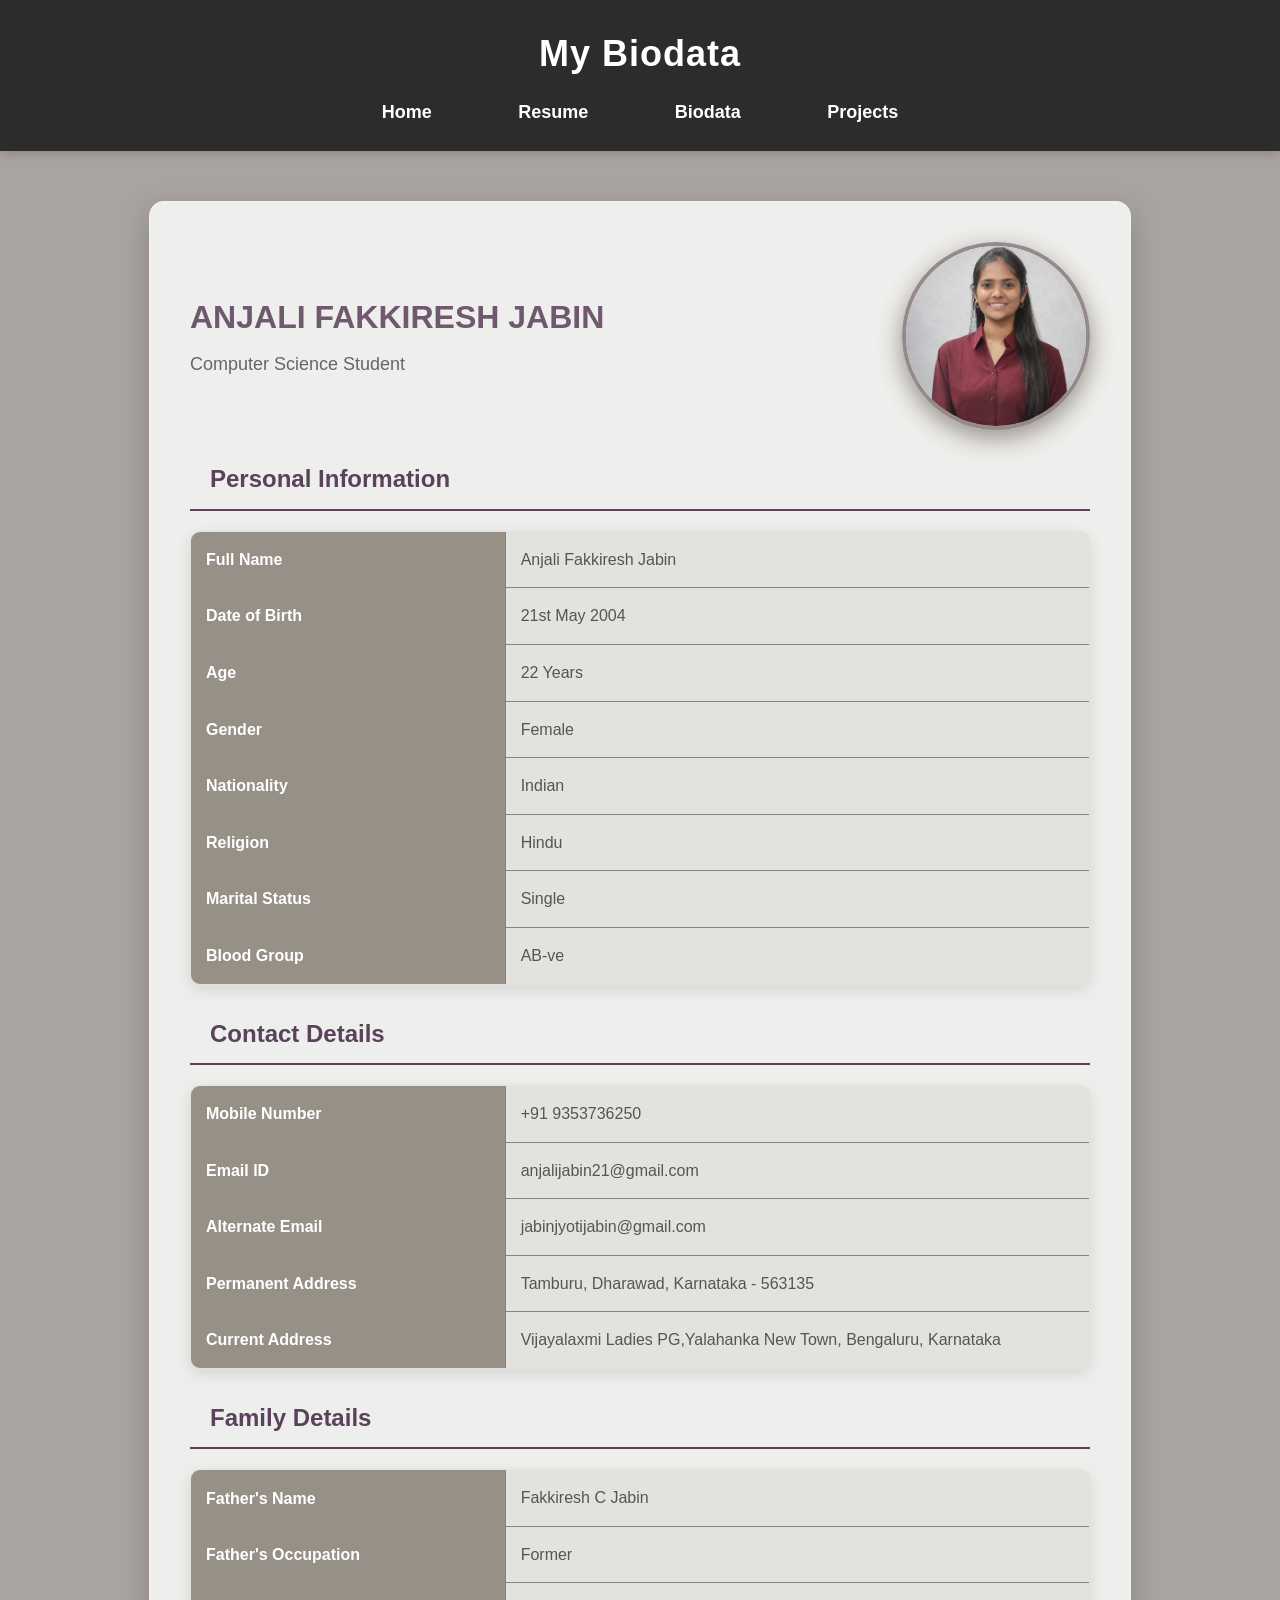
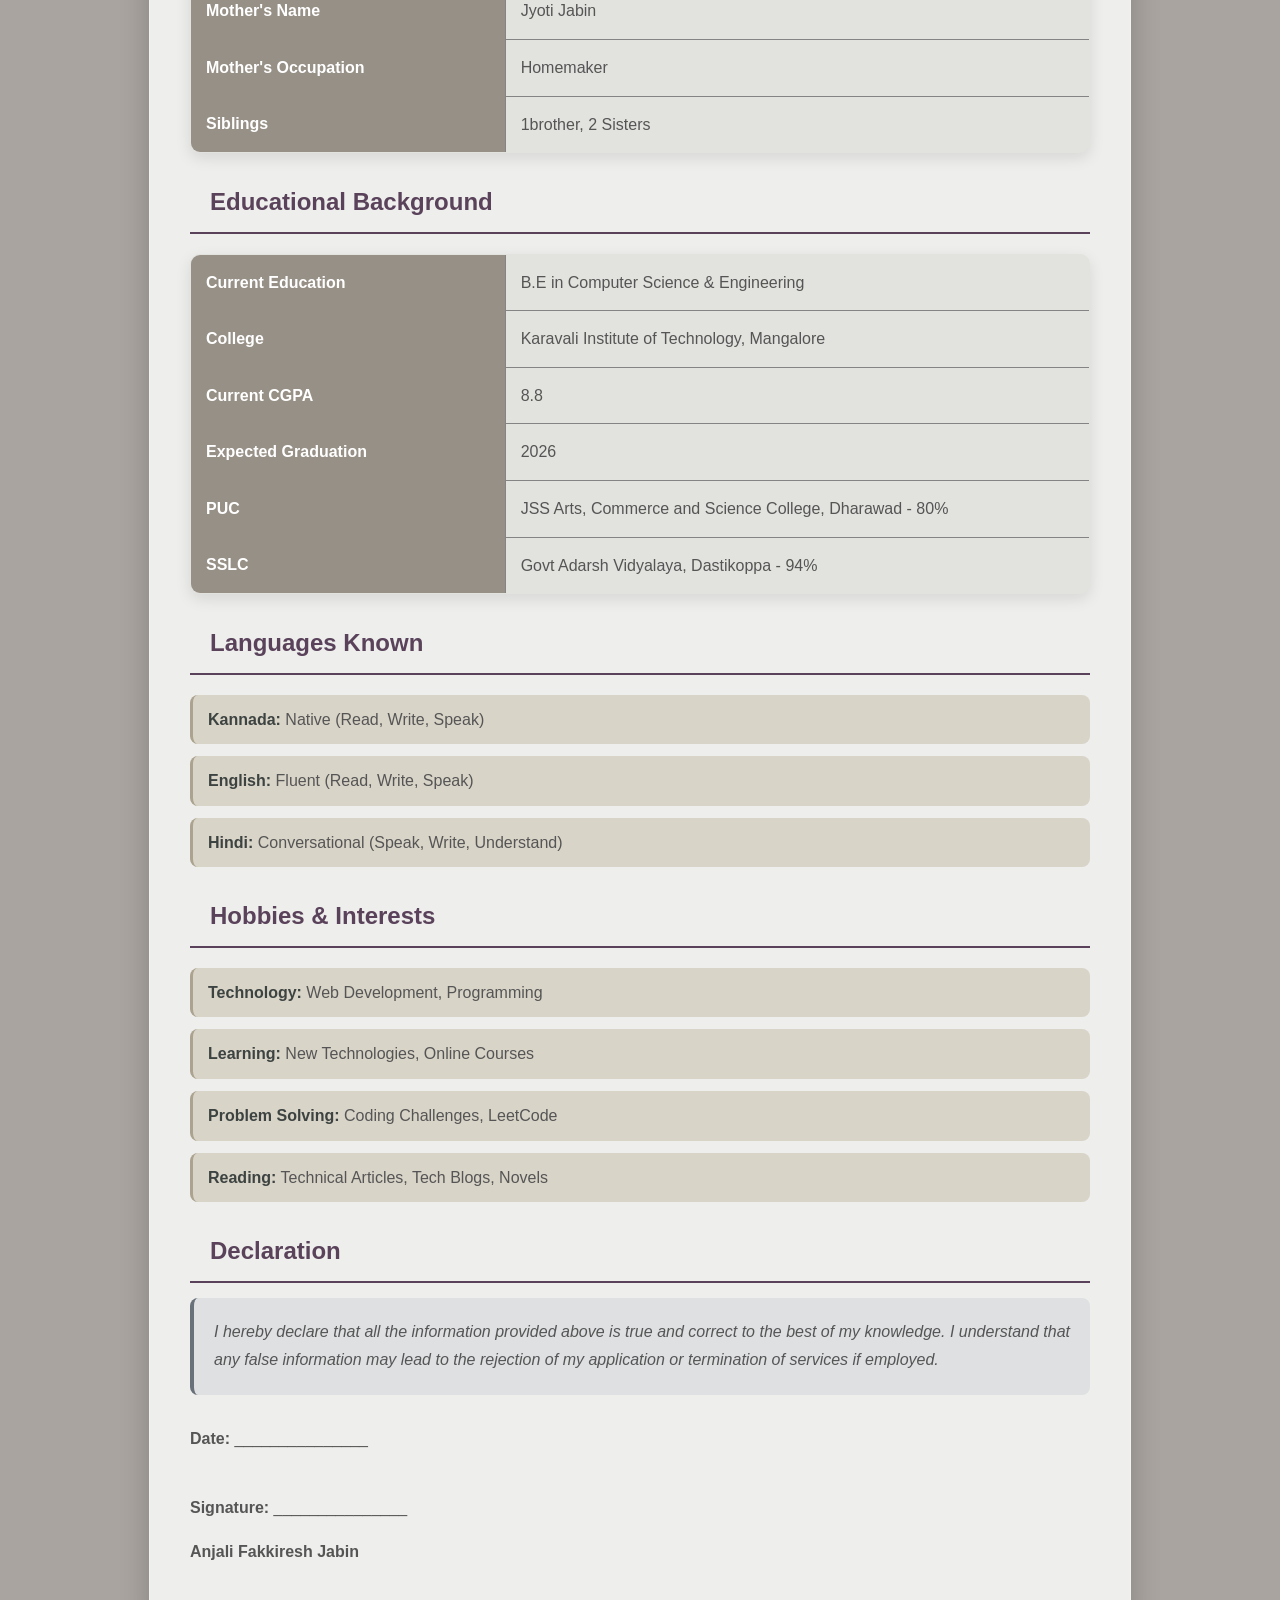
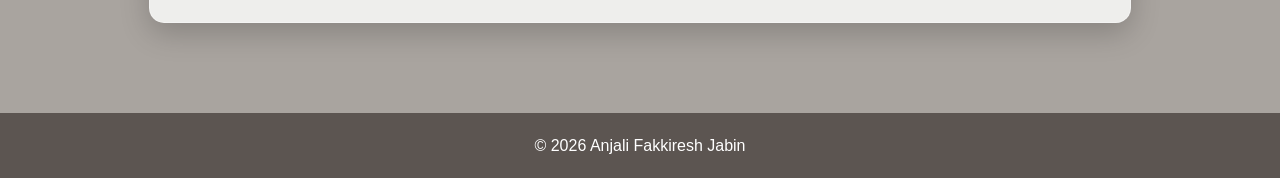
==== biodata.html @ 4d063d06 "Add portfolio website" ====
<!DOCTYPE html>
<html lang="en">
<head>
    <meta charset="UTF-8">
    <meta name="viewport" content="width=device-width, initial-scale=1.0">
    <title>Biodata | Anjali Fakkiresh Jabin</title>
    <link rel="stylesheet" href="style.css?v=2">
    <script src="https://code.jquery.com/jquery-3.6.0.min.js"></script>
</head>

<body>

<header class="top-header">
    <h1 class="title">My Biodata</h1>

    <nav class="navbar">
        <a href="index.html">Home</a>
        <a href="resume.html">Resume</a>
        <a href="biodata.html">Biodata</a>
        <a href="projects.html">Projects</a>
    </nav>
</header>

<section class="content">
    <div class="card fade-card">

        <!-- Profile Section -->
        <div style="display: flex; align-items: center; margin-bottom: 25px; gap: 10px;">
            <div style="flex: 1;">
                <h2 style="text-align: left; margin: 0; color: #70596f; font-size: 32px; font-weight: 600; border: none; padding: 0;">ANJALI FAKKIRESH JABIN</h2>
                <p style="color: #666; font-size: 18px; margin: 5px 0 0 0;">Computer Science Student</p>
            </div>
            <img src="images/anjali.jpeg" class="profile-photo" alt="Profile Photo" style="margin: 0;">
        </div>

        <h2>Personal Information</h2>
        <table class="details-table">
            <tr>
                <th>Full Name</th>
                <td>Anjali Fakkiresh Jabin</td>
            </tr>
            <tr>
                <th>Date of Birth</th>
                <td>21st May 2004</td>
            </tr>
            <tr>
                <th>Age</th>
                <td>22 Years</td>
            </tr>
            <tr>
                <th>Gender</th>
                <td>Female</td>
            </tr>
            <tr>
                <th>Nationality</th>
                <td>Indian</td>
            </tr>
            <tr>
                <th>Religion</th>
                <td>Hindu</td>
            </tr>
            <tr>
                <th>Marital Status</th>
                <td>Single</td>
            </tr>
            <tr>
                <th>Blood Group</th>
                <td>AB-ve</td>
            </tr>
        </table>

        <h2>Contact Details</h2>
        <table class="details-table">
            <tr>
                <th>Mobile Number</th>
                <td>+91 9353736250</td>
            </tr>
            <tr>
                <th>Email ID</th>
                <td>anjalijabin21@gmail.com</td>
            </tr>
            <tr>
                <th>Alternate Email</th>
                <td>jabinjyotijabin@gmail.com</td>
            </tr>
            <tr>
                <th>Permanent Address</th>
                <td>Tamburu, Dharawad, Karnataka - 563135</td>
            </tr>
            <tr>
                <th>Current Address</th>
                <td>Vijayalaxmi Ladies PG,Yalahanka New Town, Bengaluru, Karnataka</td>
            </tr>
        </table>

        <h2>Family Details</h2>
        <table class="details-table">
            <tr>
                <th>Father's Name</th>
                <td>Fakkiresh C Jabin</td>
            </tr>
            <tr>
                <th>Father's Occupation</th>
                <td>Former</td>
            </tr>
            <tr>
                <th>Mother's Name</th>
                <td>Jyoti Jabin</td>
            </tr>
            <tr>
                <th>Mother's Occupation</th>
                <td>Homemaker</td>
            </tr>
            <tr>
                <th>Siblings</th>
                <td>1brother, 2 Sisters</td>
            </tr>
        </table>

        <h2>Educational Background</h2>
        <table class="details-table">
            <tr>
                <th>Current Education</th>
                <td>B.E in Computer Science & Engineering</td>
            </tr>
            <tr>
                <th>College</th>
                <td>Karavali Institute of Technology, Mangalore</td>
            </tr>
            <tr>
                <th>Current CGPA</th>
                <td>8.8</td>
            </tr>
            <tr>
                <th>Expected Graduation</th>
                <td>2026</td>
            </tr>
            <tr>
                <th>PUC</th>
                <td>JSS Arts, Commerce and Science College, Dharawad - 80%</td>
            </tr>
            <tr>
                <th>SSLC</th>
                <td>Govt Adarsh Vidyalaya, Dastikoppa - 94%</td>
            </tr>
        </table>

        <h2>Languages Known</h2>
        <ul>
            <li><b>Kannada:</b> Native (Read, Write, Speak)</li>
            <li><b>English:</b> Fluent (Read, Write, Speak)</li>
            <li><b>Hindi:</b> Conversational (Speak, Write, Understand)</li>
        </ul>

        <h2>Hobbies & Interests</h2>
        <ul>
            <li><b>Technology:</b> Web Development, Programming</li>
            <li><b>Learning:</b> New Technologies, Online Courses</li>
            <li><b>Problem Solving:</b> Coding Challenges, LeetCode</li>
            <li><b>Reading:</b> Technical Articles, Tech Blogs, Novels</li>
        </ul>

        <h2>Declaration</h2>
        <p style="text-align: justify; font-style: italic; background: #DEE0E2; padding: 20px; border-radius: 8px; border-left: 4px solid #68717A;">
            I hereby declare that all the information provided above is true and correct to the best of my knowledge. 
            I understand that any false information may lead to the rejection of my application or termination of services if employed.
        </p>

        <div style="text-align: right; margin-top: 30px;">
            <p><b>Date:</b> _______________</p>
            <p style="margin-top: 40px;"><b>Signature:</b> _______________</p>
            <p><b>Anjali Fakkiresh Jabin</b></p>
        </div>

    </div>
</section>

<footer>
    © 2026 Anjali Fakkiresh Jabin
</footer>

<script src="script.js"></script>
</body>
</html>
---- style.css ----
body {
    margin: 0;
    padding: 0;
    font-family: 'Segoe UI', Tahoma, Geneva, Verdana, sans-serif;
    background:#A9A49F;
    color: #333;
    line-height: 1.6;
    min-height: 100vh;
}

.card h2 {
    margin-top: 30px;
    margin-bottom: 15px;
    color: #59425A;
    font-size: 24px;
    position: relative;
    padding-left: 20px;
    border-bottom: 2px solid;
    padding-bottom: 10px;
}

.card h2::before {
    position: absolute;
    left: 0;
}

.top-header {
    background:#2C2D2A;
    padding: 25px 0;
    text-align: center;
    box-shadow: 0 2px 10px rgba(0, 0, 0, 0.2);
}

.title {
    color: white;
    font-size: 36px;
    font-weight: 700;
    margin: 0;
    letter-spacing: 1px;
}

.navbar {
    margin-top: 15px;
}

.navbar a {
    color: white;
    margin: 0 25px;
    text-decoration: none;
    font-weight: 600;
    font-size: 18px;
    transition: all 0.3s ease;
    padding: 8px 16px;
    border-radius: 5px;
}

.navbar a:hover {
    background: rgba(255, 255, 255, 0.2);
    color: white;
}

.content {
    display: flex;
    justify-content: center;
    padding: 50px 20px;
}

.card {
    background: #EEEEEC;
    padding: 40px;
    width: 80%;
    max-width: 900px;
    border-radius: 15px;
    box-shadow: 0 10px 30px rgba(0, 0, 0, 0.2);
    line-height: 1.6;
    font-size: 16px;
    border: 1px solid rgba(255, 255, 255, 0.3);
}

.profile-photo {
    width: 180px;
    height: 180px;
    border-radius: 50%;
    display: block;
    margin: 0 auto 20px;
    object-fit: cover;
    border: 4px solid #958A8A;
    box-shadow: 0 8px 25px #968F88;
}

.center {
    text-align: center;
    color: #70596f;
    font-size: 28px;
    margin: 20px 0;
    font-weight: 600;
}

.about {
    font-size: 18px;
    text-align: justify;
    color: #555;
    background:#BFB4AD;
    padding: 20px;
    border-radius: 10px;
    border-left: 4px solid #746448;
    margin: 20px 0;
}

ul {
    padding-left: 0;
    margin: 20px 0;
}

ul li {
    margin-bottom: 12px;
    color: #555;
    padding: 12px 15px;
    background: #D9D4C8;
    border-radius: 8px;
    border-left: 3px solid #ABA38F;
    list-style: none;
    transition: all 0.3s ease;
}

ul li:hover {
    background: #B1B4BB;
    color: white;
    transform: translateX(5px);
}

ul li b {
    color: #3C4341;
    font-weight: 600;
}

a {
    color: #6C6D74;
    font-weight: 600;
    text-decoration: none;
    transition: all 0.3s ease;
}

a:hover {
    color: #262E36;
    text-decoration: underline;
}

hr {
    border: 0;
    height: 3px;
    margin: 25px 0;
    border-radius: 2px;
    background-color: #BF9675;
}

.fade-card {
    opacity: 0;
    transform: translateY(20px);
    animation: fadeInUp 1s forwards;
}

@keyframes fadeInUp {
    to {
        opacity: 1;
        transform: translateY(0);
    }
}

footer {
    text-align: center;
    background: #5C5551;
    color: white;
    padding: 20px;
    margin-top: 40px;
    font-size: 16px;
}

.details-table {
    width: 100%;
    border-collapse: collapse;
    margin: 20px 0;
    background: #E2E2DE;
    border-radius: 10px;
    overflow: hidden;
    box-shadow: 0 5px 15px rgba(0, 0, 0, 0.1);
    border:1px solid #848484;
}

.details-table th {
    text-align: left;
    padding: 15px;
    width: 35%;
    font-weight: 600;
    color: white;
    background: #979086;
}

.details-table td {
    padding: 15px;
    color: #555;
    border: 1px solid #848484;
}

.details-table tr:hover {
    background: #B3B3B3
}

p {
    text-align: justify;
    line-height: 1.8;
    margin: 15px 0;
    color: #555;
}

/* Responsive Design */
@media (max-width: 768px) {
    .card {
        width: 95%;
        padding: 25px;
    }
    
    .title {
        font-size: 28px;
    }
    
    .navbar a {
        margin: 0 10px;
        font-size: 16px;
    }
    
    .profile-photo {
        width: 150px;
        height: 150px;
    }
}
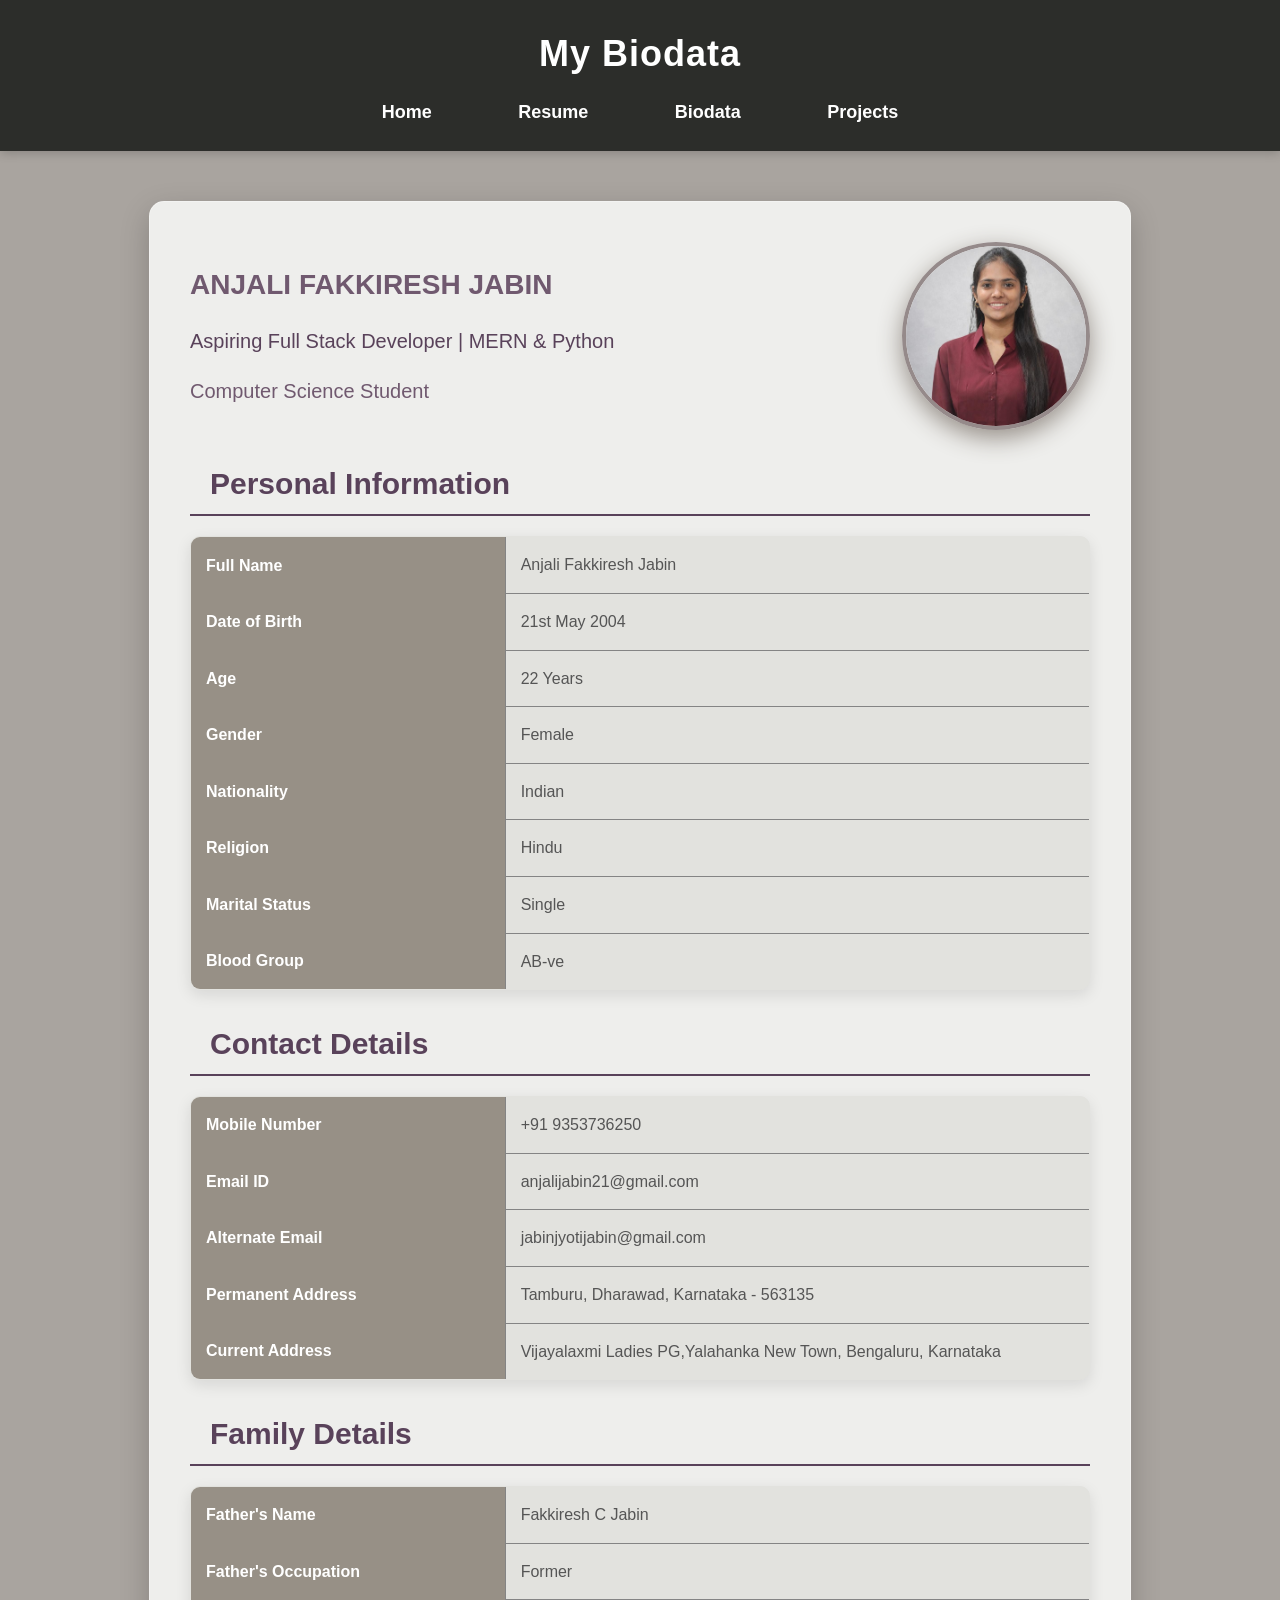
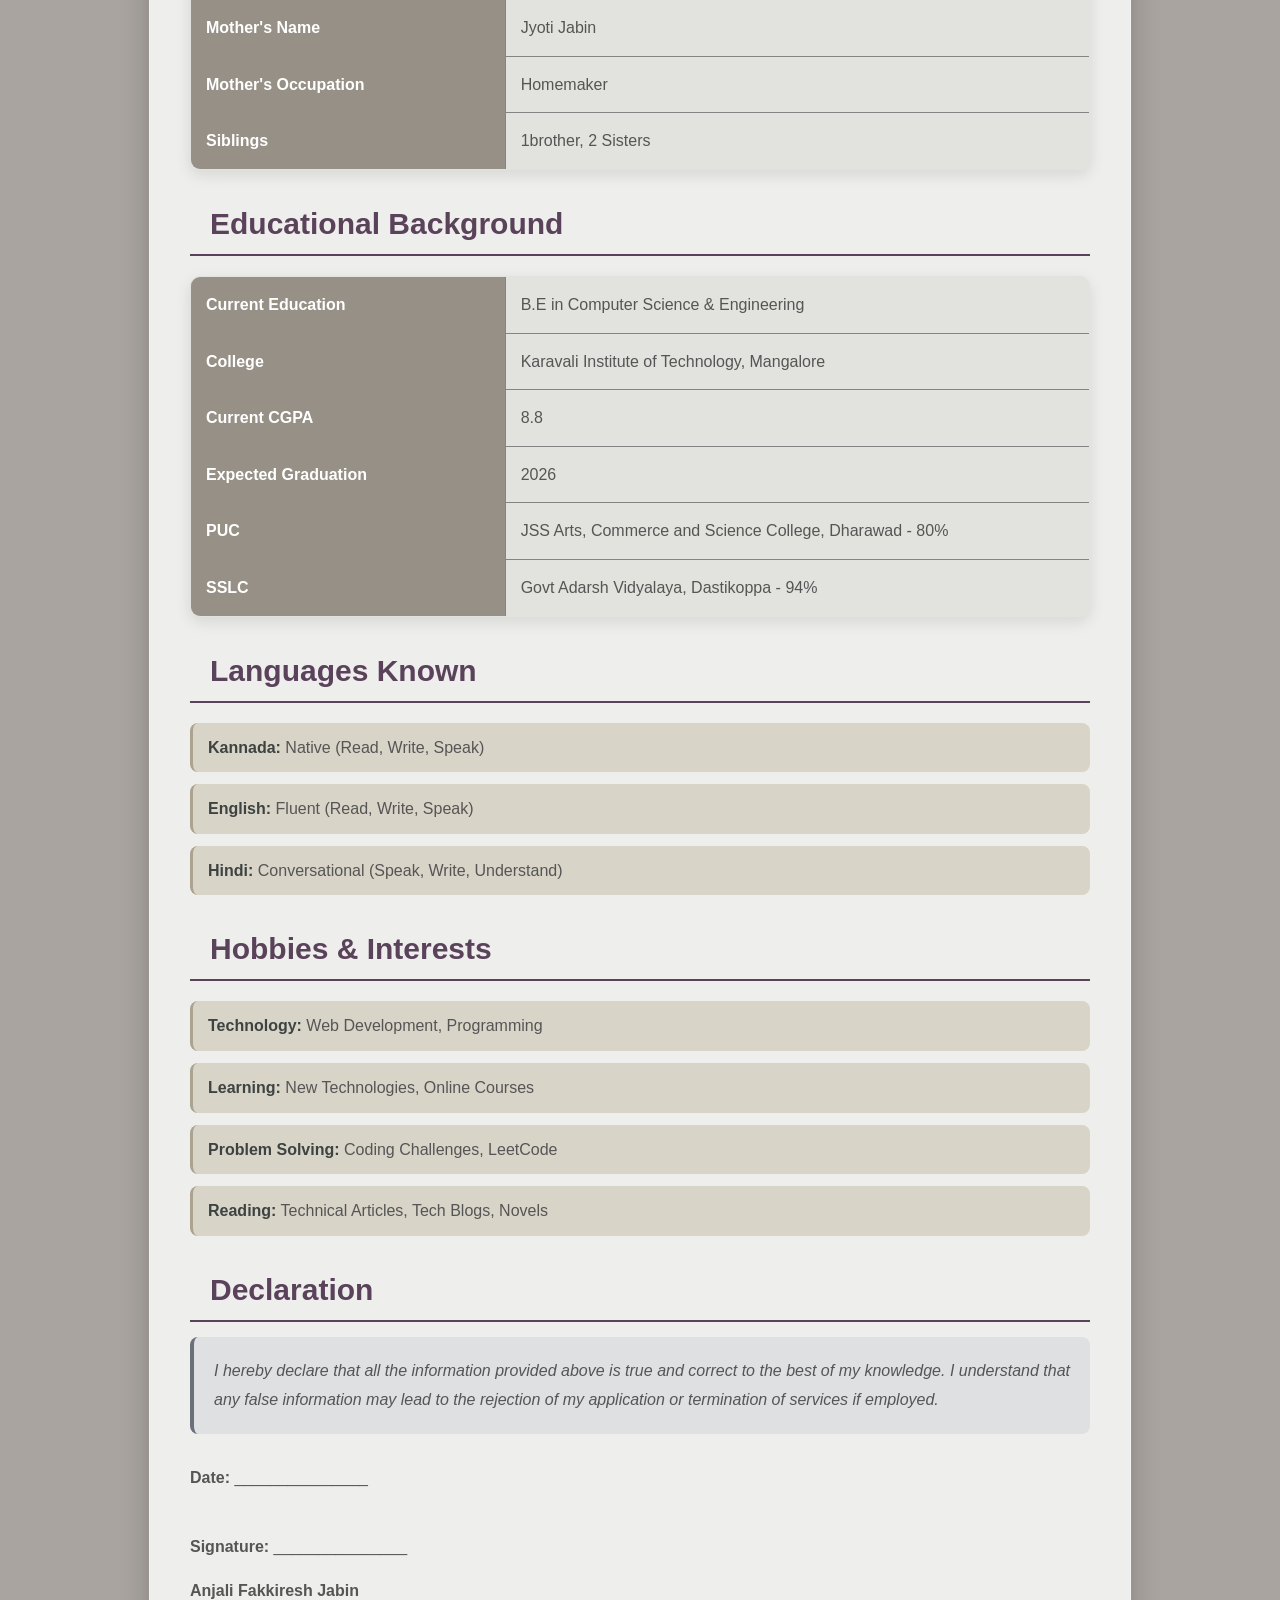
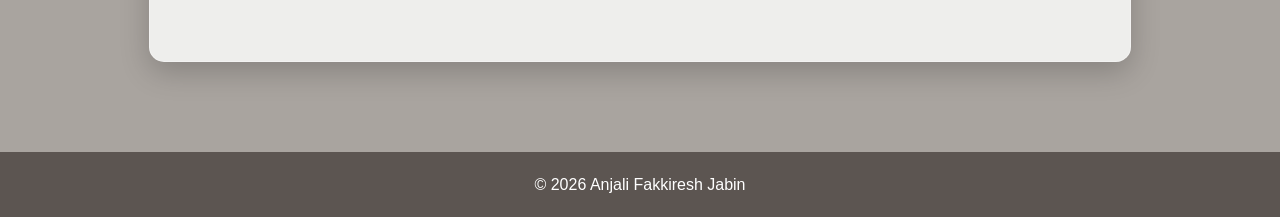
==== commit f0445bd7: "Update portfolio" ====
--- a/biodata.html
+++ b/biodata.html
@@ -25,10 +25,11 @@
     <div class="card fade-card">
 
         <!-- Profile Section -->
-        <div style="display: flex; align-items: center; margin-bottom: 25px; gap: 10px;">
+        <div style="display: flex; align-items: center; margin-bottom: 30px; gap: 20px;">
             <div style="flex: 1;">
-                <h2 style="text-align: left; margin: 0; color: #70596f; font-size: 32px; font-weight: 600; border: none; padding: 0;">ANJALI FAKKIRESH JABIN</h2>
-                <p style="color: #666; font-size: 18px; margin: 5px 0 0 0;">Computer Science Student</p>
+                <h2 style="text-align: left; margin: 0; color: #70596f; font-size: 28px; font-weight: 600; border: none; padding: 0;">ANJALI FAKKIRESH JABIN</h2>
+                <h1 class="heading2">Aspiring Full Stack Developer | MERN & Python</h1>
+                <p style="color: #70596f; font-size: 20px; margin: 5px 0 0 0;">Computer Science Student</p>
             </div>
             <img src="images/anjali.jpeg" class="profile-photo" alt="Profile Photo" style="margin: 0;">
         </div>
--- a/style.css
+++ b/style.css
@@ -10,13 +10,13 @@
 
 .card h2 {
     margin-top: 30px;
-    margin-bottom: 15px;
+    margin-bottom: 5px;
     color: #59425A;
-    font-size: 24px;
+    font-size: 30px;
     position: relative;
     padding-left: 20px;
     border-bottom: 2px solid;
-    padding-bottom: 10px;
+    padding-bottom: 6px;
 }
 
 .card h2::before {
@@ -31,6 +31,11 @@
     box-shadow: 0 2px 10px rgba(0, 0, 0, 0.2);
 }
 
+.heading2{
+    color:#59425A;
+    font-size:20px;
+    font-weight:500;
+}
 .title {
     color: white;
     font-size: 36px;
